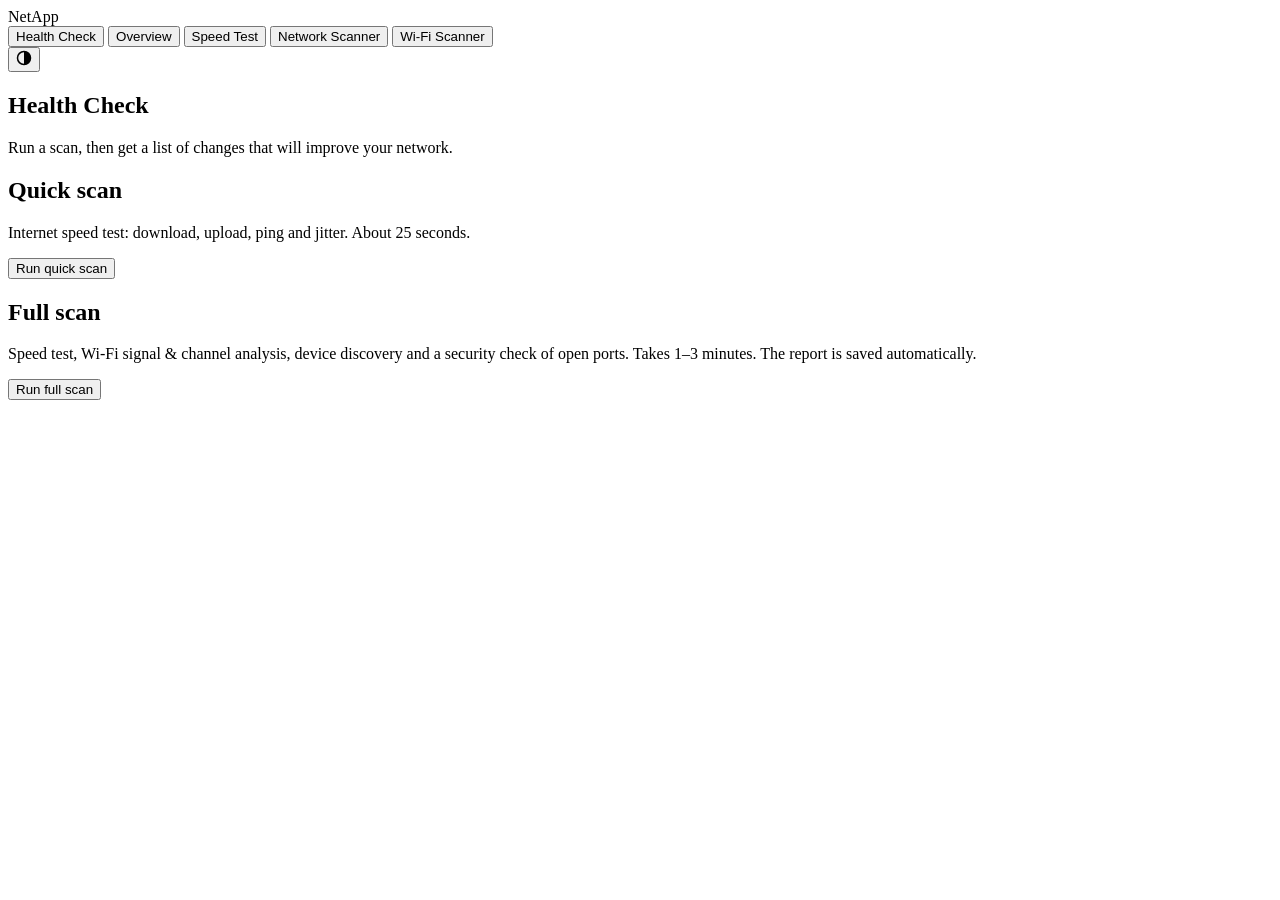
==== netapp/static/index.html @ b27874ce "Add Health Check: quick/full scans with recommendations and export - Quick scan runs the speed test;" ====
<!doctype html>
<html lang="en">
<head>
  <meta charset="utf-8">
  <meta name="viewport" content="width=device-width, initial-scale=1">
  <title>NetApp</title>
  <link rel="stylesheet" href="/static/styles.css">
</head>
<body>
  <header class="topbar">
    <div class="brand"><span class="brand-mark" aria-hidden="true"></span>NetApp</div>
    <nav class="tabs" role="tablist">
      <button role="tab" data-tab="health" aria-selected="true">Health Check</button>
      <button role="tab" data-tab="overview">Overview</button>
      <button role="tab" data-tab="speed">Speed Test</button>
      <button role="tab" data-tab="scan">Network Scanner</button>
      <button role="tab" data-tab="wifi">Wi-Fi Scanner</button>
    </nav>
    <button class="theme-toggle" id="theme-toggle" title="Toggle light/dark theme" aria-label="Toggle theme"><svg width="16" height="16" viewBox="0 0 16 16" aria-hidden="true"><circle cx="8" cy="8" r="6.5" fill="none" stroke="currentColor" stroke-width="1.5"/><path d="M8 1.5a6.5 6.5 0 0 1 0 13z" fill="currentColor"/></svg></button>
  </header>

  <main>
    <!-- Health check -------------------------------------------------------------->
    <section id="tab-health" class="panel" role="tabpanel">
      <div class="panel-head">
        <div>
          <h1>Health Check</h1>
          <p class="muted">Run a scan, then get a list of changes that will improve your network.</p>
        </div>
      </div>
      <div class="modes">
        <div class="mode-card">
          <h2>Quick scan</h2>
          <p class="muted">Internet speed test: download, upload, ping and jitter. About 25 seconds.</p>
          <button class="btn primary" data-diagnose="quick">Run quick scan</button>
        </div>
        <div class="mode-card">
          <h2>Full scan</h2>
          <p class="muted">Speed test, Wi-Fi signal &amp; channel analysis, device discovery and a security check of open ports.
            Takes 1–3 minutes. The report is saved automatically.</p>
          <button class="btn primary" data-diagnose="full">Run full scan</button>
        </div>
      </div>

      <div class="card" id="hc-progress" hidden>
        <div class="card-head"><h2 id="hc-progress-title">Scanning…</h2></div>
        <ol class="steps" id="hc-steps"></ol>
      </div>

      <div id="hc-results" hidden>
        <div class="tiles" id="hc-score"></div>
        <div class="card export">
          <div class="card-head">
            <h2>Export results</h2>
            <div class="export-buttons" id="hc-export"></div>
          </div>
          <p class="status" id="hc-saved"></p>
        </div>
        <h2>Recommendations</h2>
        <div class="filters" id="hc-filters" role="group" aria-label="Filter recommendations"></div>
        <div id="hc-recs"></div>
        <p class="muted" id="hc-details"></p>
      </div>
    </section>

    <!-- Overview ------------------------------------------------------------------>
    <section id="tab-overview" class="panel" role="tabpanel" hidden>
      <div class="panel-head">
        <div>
          <h1>Overview</h1>
          <p class="muted">This machine's network configuration.</p>
        </div>
        <button class="btn" id="overview-refresh">Refresh</button>
      </div>
      <div class="tiles" id="overview-tiles"></div>
      <h2>Interfaces</h2>
      <div class="table-wrap">
        <table>
          <thead><tr><th>Name</th><th>Status</th><th>IPv4</th><th>Network</th><th>MAC</th><th class="num">Link speed</th></tr></thead>
          <tbody id="iface-rows"></tbody>
        </table>
      </div>
    </section>

    <!-- Speed test ---------------------------------------------------------------->
    <section id="tab-speed" class="panel" role="tabpanel" hidden>
      <div class="panel-head">
        <div>
          <h1>Speed Test</h1>
          <p class="muted">Latency, download and upload against Cloudflare's speed-test servers.</p>
        </div>
        <button class="btn primary" id="speed-start">Start test</button>
      </div>
      <div class="tiles">
        <div class="tile"><div class="tile-label">Ping</div><div class="tile-value"><span id="sp-ping">–</span><small>ms</small></div></div>
        <div class="tile"><div class="tile-label">Jitter</div><div class="tile-value"><span id="sp-jitter">–</span><small>ms</small></div></div>
        <div class="tile"><div class="tile-label"><i class="key key-1"></i>Download</div><div class="tile-value"><span id="sp-down">–</span><small>Mbps</small></div></div>
        <div class="tile"><div class="tile-label"><i class="key key-2"></i>Upload</div><div class="tile-value"><span id="sp-up">–</span><small>Mbps</small></div></div>
      </div>
      <div class="card">
        <div class="card-head">
          <h2>Throughput</h2>
          <div class="legend"><span><i class="key key-1"></i>Download</span><span><i class="key key-2"></i>Upload</span></div>
        </div>
        <div class="chart" id="speed-chart"></div>
        <p class="status" id="speed-status">Press <b>Start test</b> to begin. The test uses roughly 100–500 MB of data on a fast line.</p>
      </div>
    </section>

    <!-- Network scanner ----------------------------------------------------------->
    <section id="tab-scan" class="panel" role="tabpanel" hidden>
      <div class="panel-head">
        <div>
          <h1>Network Scanner</h1>
          <p class="muted">Find devices on your local network. Only scan networks you own or are allowed to test.</p>
        </div>
      </div>
      <form class="toolbar" id="scan-form">
        <label>Network <select id="scan-net"></select></label>
        <label>or CIDR <input id="scan-cidr" placeholder="192.168.1.0/24" spellcheck="false"></label>
        <label>Timeout <select id="scan-timeout"><option value="0.5">0.5 s</option><option value="1" selected>1 s</option><option value="2">2 s</option></select></label>
        <button class="btn primary" id="scan-start" type="submit">Scan</button>
      </form>
      <div class="progress" aria-hidden="true"><div id="scan-bar"></div></div>
      <p class="status" id="scan-status">Pick a network and press <b>Scan</b>.</p>
      <div class="table-wrap">
        <table>
          <thead><tr><th>IP address</th><th>Hostname</th><th>MAC</th><th>Detected by</th><th class="num">Response</th><th>Ports</th></tr></thead>
          <tbody id="scan-rows"></tbody>
        </table>
      </div>
    </section>

    <!-- Wi-Fi scanner ------------------------------------------------------------->
    <section id="tab-wifi" class="panel" role="tabpanel" hidden>
      <div class="panel-head">
        <div>
          <h1>Wi-Fi Scanner</h1>
          <p class="muted">Nearby access points, signal strength and channel congestion.</p>
        </div>
        <button class="btn primary" id="wifi-start">Scan</button>
      </div>
      <p class="status" id="wifi-status">Press <b>Scan</b> to list nearby networks.</p>
      <div class="tiles" id="wifi-recs"></div>
      <div class="grid-2" id="wifi-charts"></div>
      <div class="table-wrap">
        <table>
          <thead><tr><th>SSID</th><th>BSSID</th><th>Signal</th><th class="num">Channel</th><th>Band</th><th>Security</th></tr></thead>
          <tbody id="wifi-rows"></tbody>
        </table>
      </div>
    </section>
  </main>

  <div class="tooltip" id="tooltip" role="tooltip" hidden></div>
  <script src="/static/app.js"></script>
</body>
</html>
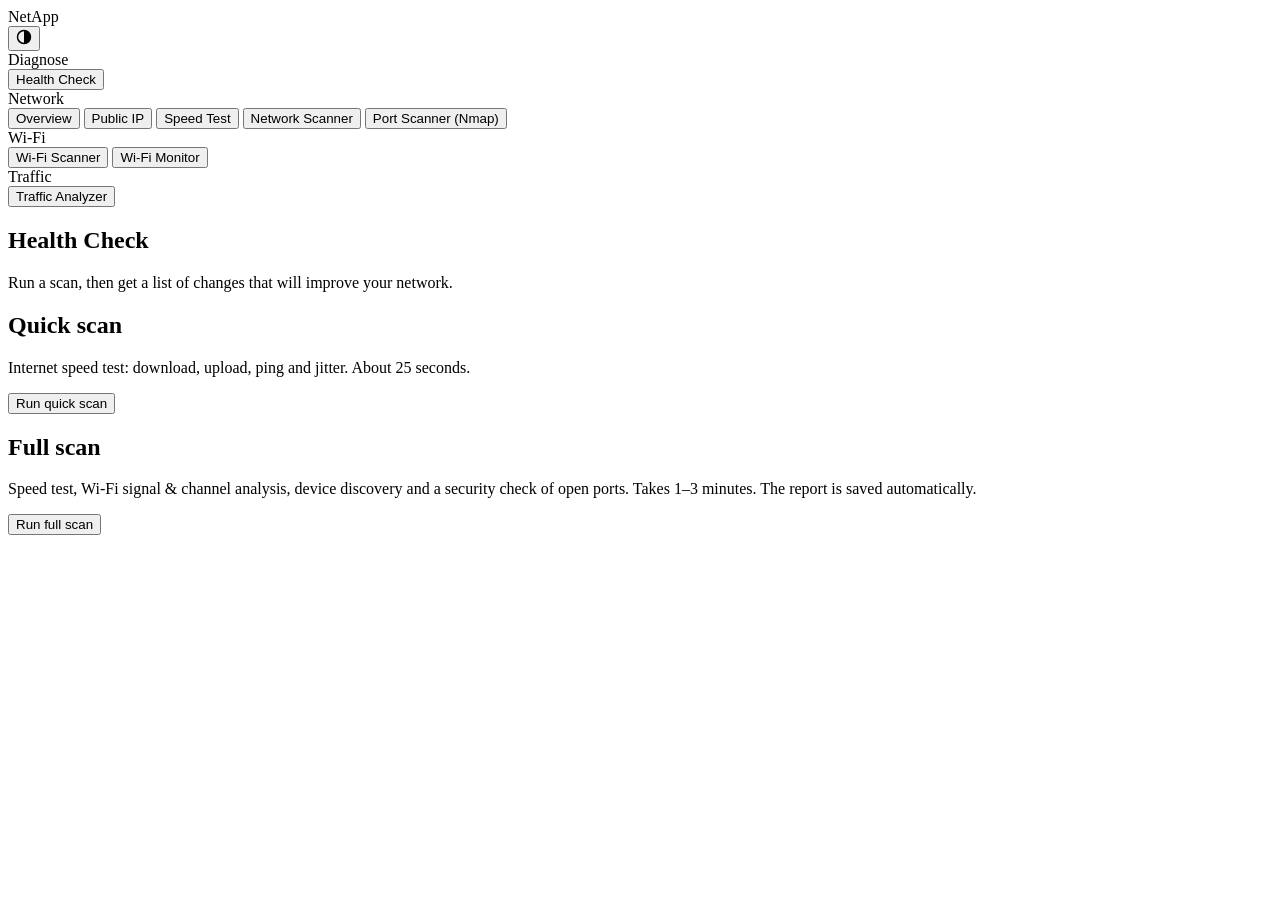
==== commit c094e704: "Add Wi-Fi monitor, public IP info, Nmap port scanner and traffic analyzer - Wi-Fi Monitor: live sign" ====
--- a/netapp/static/index.html
+++ b/netapp/static/index.html
@@ -9,15 +9,27 @@
 <body>
   <header class="topbar">
     <div class="brand"><span class="brand-mark" aria-hidden="true"></span>NetApp</div>
-    <nav class="tabs" role="tablist">
+    <button class="theme-toggle" id="theme-toggle" title="Toggle light/dark theme" aria-label="Toggle theme"><svg width="16" height="16" viewBox="0 0 16 16" aria-hidden="true"><circle cx="8" cy="8" r="6.5" fill="none" stroke="currentColor" stroke-width="1.5"/><path d="M8 1.5a6.5 6.5 0 0 1 0 13z" fill="currentColor"/></svg></button>
+  </header>
+
+  <div class="layout">
+  <aside class="sidebar">
+    <nav class="tabs" role="tablist" aria-label="Tools">
+      <div class="nav-group">Diagnose</div>
       <button role="tab" data-tab="health" aria-selected="true">Health Check</button>
+      <div class="nav-group">Network</div>
       <button role="tab" data-tab="overview">Overview</button>
+      <button role="tab" data-tab="ip">Public IP</button>
       <button role="tab" data-tab="speed">Speed Test</button>
       <button role="tab" data-tab="scan">Network Scanner</button>
+      <button role="tab" data-tab="nmap">Port Scanner (Nmap)</button>
+      <div class="nav-group">Wi-Fi</div>
       <button role="tab" data-tab="wifi">Wi-Fi Scanner</button>
+      <button role="tab" data-tab="monitor">Wi-Fi Monitor</button>
+      <div class="nav-group">Traffic</div>
+      <button role="tab" data-tab="traffic">Traffic Analyzer</button>
     </nav>
-    <button class="theme-toggle" id="theme-toggle" title="Toggle light/dark theme" aria-label="Toggle theme"><svg width="16" height="16" viewBox="0 0 16 16" aria-hidden="true"><circle cx="8" cy="8" r="6.5" fill="none" stroke="currentColor" stroke-width="1.5"/><path d="M8 1.5a6.5 6.5 0 0 1 0 13z" fill="currentColor"/></svg></button>
-  </header>
+  </aside>
 
   <main>
     <!-- Health check -------------------------------------------------------------->
@@ -150,9 +162,164 @@
         </table>
       </div>
     </section>
+
+    <!-- Public IP ------------------------------------------------------------------>
+    <section id="tab-ip" class="panel" role="tabpanel" hidden>
+      <div class="panel-head">
+        <div>
+          <h1>Public IP</h1>
+          <p class="muted">The address the internet sees for your connection, and who it belongs to.</p>
+        </div>
+        <button class="btn" id="ip-refresh">Refresh</button>
+      </div>
+      <p class="status" id="ip-status">Looking up your public IP…</p>
+      <div class="tiles" id="ip-tiles"></div>
+      <div class="card">
+        <div class="card-head"><h2>Look up another IP address</h2></div>
+        <form class="toolbar" id="ip-form">
+          <label>IP address <input id="ip-query" placeholder="8.8.8.8" spellcheck="false"></label>
+          <button class="btn primary" type="submit">Look up</button>
+        </form>
+        <p class="status" id="ip-lookup-status"></p>
+        <div class="tiles" id="ip-lookup-tiles"></div>
+      </div>
+      <p class="muted small-print">Lookups use ipinfo.io (fallback: ipwho.is). IP location is approximate: it usually points
+        to your ISP's nearest hub, not your home.</p>
+    </section>
+
+    <!-- Nmap ----------------------------------------------------------------------->
+    <section id="tab-nmap" class="panel" role="tabpanel" hidden>
+      <div class="panel-head">
+        <div>
+          <h1>Port Scanner (Nmap)</h1>
+          <p class="muted">Find open ports and the software behind them using Nmap. Only scan networks you own or are allowed to test.</p>
+        </div>
+      </div>
+      <div class="card notice" id="nmap-missing" hidden></div>
+      <form class="toolbar" id="nmap-form">
+        <label>Target <input id="nmap-target" placeholder="192.168.1.0/24" spellcheck="false"></label>
+        <label>Scan type <select id="nmap-profile"></select></label>
+        <label class="check"><input type="checkbox" id="nmap-os"> OS detection <span class="sub" id="nmap-os-note"></span></label>
+        <label class="check"><input type="checkbox" id="nmap-scripts"> Default scripts</label>
+        <button class="btn primary" id="nmap-start" type="submit">Run Nmap</button>
+        <button class="btn" id="nmap-stop" type="button" hidden>Stop</button>
+      </form>
+      <p class="sub" id="nmap-profile-desc"></p>
+      <div class="progress" aria-hidden="true"><div id="nmap-bar"></div></div>
+      <p class="status" id="nmap-status">Choose a target and scan type, then press <b>Run Nmap</b>.</p>
+      <p class="mono sub" id="nmap-command"></p>
+      <div id="nmap-findings"></div>
+      <div id="nmap-results"></div>
+    </section>
+
+    <!-- Wi-Fi monitor ---------------------------------------------------------------->
+    <section id="tab-monitor" class="panel" role="tabpanel" hidden>
+      <div class="panel-head">
+        <div>
+          <h1>Wi-Fi Monitor</h1>
+          <p class="muted">Live signal graph. Walk around with this device to find weak spots and see which access point you're on.</p>
+        </div>
+      </div>
+      <form class="toolbar" id="mon-form">
+        <label>Sample every <select id="mon-interval"><option value="1">1 s</option><option value="2" selected>2 s</option><option value="5">5 s</option></select></label>
+        <button class="btn primary" id="mon-start" type="submit">Start monitoring</button>
+        <button class="btn" id="mon-stop" type="button" hidden>Stop</button>
+        <span class="toolbar-gap"></span>
+        <label>Location <input id="mon-location" placeholder="e.g. Kitchen" spellcheck="false"></label>
+        <button class="btn" id="mon-mark" type="button" disabled>Mark location</button>
+        <button class="btn" id="mon-export" type="button" disabled>Export CSV</button>
+      </form>
+      <p class="status" id="mon-status">Press <b>Start monitoring</b>. To survey your home, type a room name, press <b>Mark location</b>,
+        stand there for 15–30 seconds, then move to the next room.</p>
+      <div class="tiles" id="mon-tiles"></div>
+      <div class="card">
+        <div class="card-head">
+          <h2>Signal strength</h2>
+          <div class="legend" id="mon-legend"></div>
+        </div>
+        <div class="chart" id="mon-chart"></div>
+      </div>
+      <div class="grid-2 top-gap">
+        <div class="card">
+          <div class="card-head"><h2>Access points for this network</h2><span class="sub" id="mon-aps-note">Refreshed every 30 s</span></div>
+          <div class="table-wrap flat"><table>
+            <thead><tr><th>Access point (BSSID)</th><th>Band</th><th class="num">Ch</th><th>Signal</th></tr></thead>
+            <tbody id="mon-aps"><tr><td colspan="4" class="empty">Waiting for the first scan…</td></tr></tbody>
+          </table></div>
+        </div>
+        <div class="card">
+          <div class="card-head"><h2>Events</h2></div>
+          <ul class="feed" id="mon-events"><li class="sub">Roams, disconnects and sticky-connection warnings appear here.</li></ul>
+        </div>
+      </div>
+      <h2>Location survey</h2>
+      <div class="table-wrap">
+        <table>
+          <thead><tr><th>Location</th><th>Quality</th><th class="num">Average</th><th class="num">Worst</th><th class="num">Best</th><th>Access points</th><th class="num">Samples</th></tr></thead>
+          <tbody id="mon-survey"><tr><td colspan="7" class="empty">Mark locations while monitoring to build a survey.</td></tr></tbody>
+        </table>
+      </div>
+    </section>
+
+    <!-- Traffic analyzer --------------------------------------------------------------->
+    <section id="tab-traffic" class="panel" role="tabpanel" hidden>
+      <div class="panel-head">
+        <div>
+          <h1>Traffic Analyzer</h1>
+          <p class="muted">Capture packets with Wireshark's engine (tshark) and see what's happening in plain English.</p>
+        </div>
+      </div>
+      <div class="card notice" id="tr-missing" hidden></div>
+      <form class="toolbar" id="tr-form">
+        <label>Interface <select id="tr-iface"></select></label>
+        <label>Duration <select id="tr-duration"><option value="30">30 s</option><option value="60" selected>1 min</option><option value="120">2 min</option><option value="300">5 min</option><option value="600">10 min</option></select></label>
+        <label>Capture filter (optional) <input id="tr-filter" placeholder="e.g. host 192.168.1.20" spellcheck="false"></label>
+        <label class="check"><input type="checkbox" id="tr-save"> Save .pcapng for Wireshark</label>
+        <button class="btn primary" id="tr-start" type="submit">Start capture</button>
+        <button class="btn" id="tr-stop" type="button" hidden>Stop</button>
+      </form>
+      <p class="status" id="tr-status">Pick the interface you use to reach the internet (usually Wi-Fi or Ethernet) and start a capture.</p>
+      <details class="explain">
+        <summary>What can I see?</summary>
+        <p>On Wi-Fi and modern switched networks, a computer only sees <b>its own traffic</b> plus broadcast/multicast
+          chatter from other devices (device announcements, DHCP, ARP). To watch every device you need a switch with a
+          <i>mirror/SPAN port</i>, a Wi-Fi adapter in <i>monitor mode</i>, or to capture on the router itself.
+          Encrypted traffic (HTTPS, QUIC) only reveals which site was contacted, not what was sent.</p>
+      </details>
+      <div class="tiles" id="tr-tiles"></div>
+      <div class="card">
+        <div class="card-head">
+          <h2>Throughput</h2>
+          <div class="legend"><span><i class="key key-1"></i>Download (in)</span><span><i class="key key-2"></i>Upload (out)</span></div>
+        </div>
+        <div class="chart" id="tr-chart"></div>
+      </div>
+      <div class="grid-2 top-gap">
+        <div class="card"><div class="card-head"><h2>Protocols</h2><span class="sub">Share of data</span></div><div id="tr-protocols" class="hbars"></div></div>
+        <div class="card"><div class="card-head"><h2>What we noticed</h2></div><div id="tr-insights"><p class="sub">Insights appear once traffic is captured.</p></div></div>
+      </div>
+      <div class="grid-2">
+        <div class="card"><div class="card-head"><h2>Busiest devices</h2></div>
+          <div class="table-wrap flat"><table><thead><tr><th>Device</th><th class="num">Sent</th><th class="num">Received</th><th>Mostly</th></tr></thead>
+          <tbody id="tr-devices"><tr><td colspan="4" class="empty">–</td></tr></tbody></table></div></div>
+        <div class="card"><div class="card-head"><h2>Sites &amp; services contacted</h2></div>
+          <div class="table-wrap flat"><table><thead><tr><th>Destination</th><th>Protocol</th><th class="num">Data</th></tr></thead>
+          <tbody id="tr-dests"><tr><td colspan="3" class="empty">–</td></tr></tbody></table></div></div>
+      </div>
+      <div class="card">
+        <div class="card-head"><h2>Live activity</h2><span class="sub">First occurrence of each lookup/connection</span></div>
+        <ul class="feed" id="tr-feed"><li class="sub">Nothing captured yet.</li></ul>
+      </div>
+    </section>
   </main>
+  </div>
 
   <div class="tooltip" id="tooltip" role="tooltip" hidden></div>
   <script src="/static/app.js"></script>
+  <script src="/static/ipinfo.js"></script>
+  <script src="/static/nmap.js"></script>
+  <script src="/static/monitor.js"></script>
+  <script src="/static/traffic.js"></script>
+  <script src="/static/main.js"></script>
 </body>
 </html>
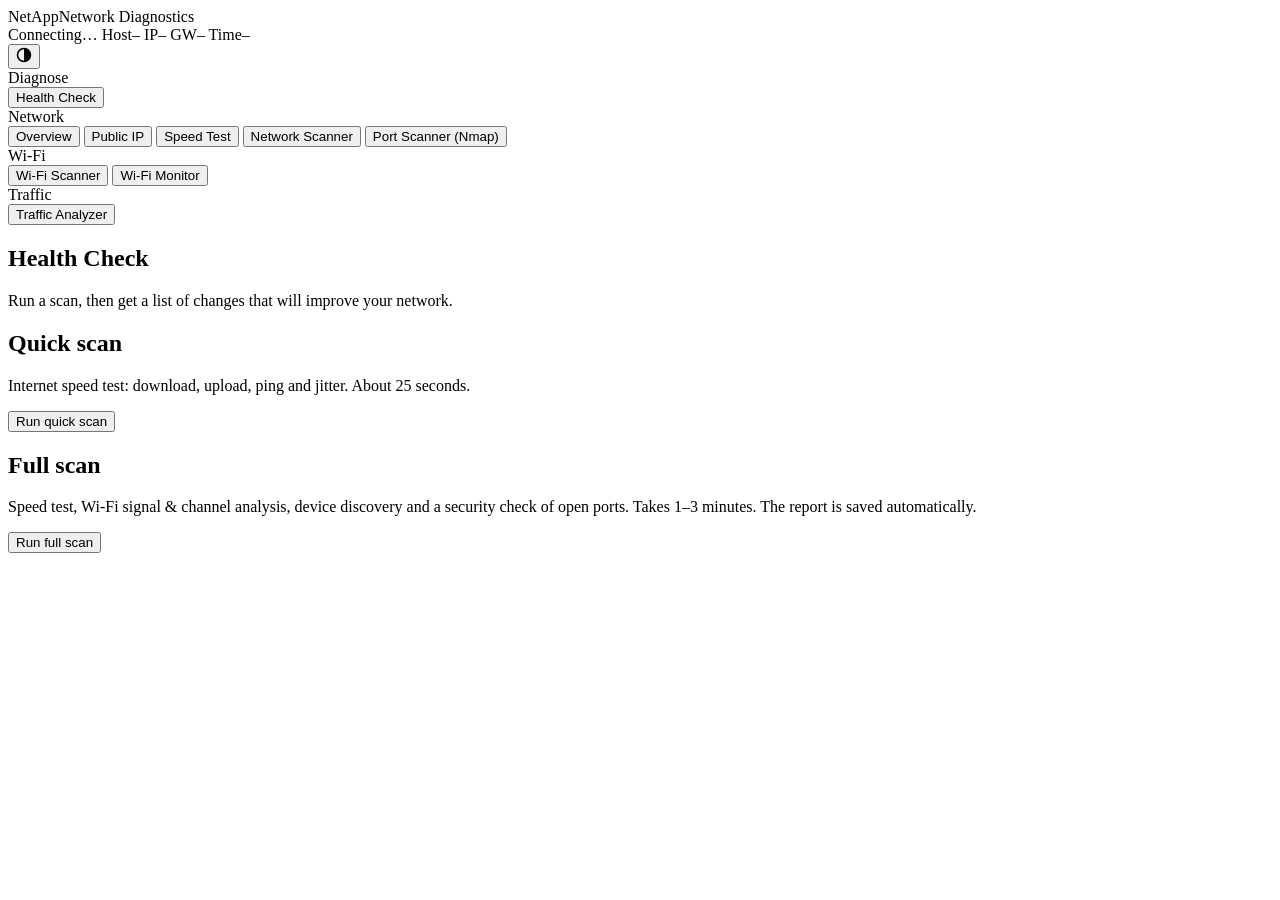
==== commit 2fe790b4: "UI: "Mission Control" tech theme - Dark navy default with cyan accents, faint grid background and gl" ====
--- a/netapp/static/index.html
+++ b/netapp/static/index.html
@@ -8,7 +8,14 @@
 </head>
 <body>
   <header class="topbar">
-    <div class="brand"><span class="brand-mark" aria-hidden="true"></span>NetApp</div>
+    <div class="brand"><span class="brand-mark" aria-hidden="true"></span>NetApp<span class="brand-sub">Network Diagnostics</span></div>
+    <div class="sys-strip" aria-label="System status">
+      <span class="sys-item"><span class="sys-dot" id="sys-dot"></span><span id="sys-state">Connecting…</span></span>
+      <span class="sys-item hide-sm"><span class="sys-key">Host</span><span id="sys-host">–</span></span>
+      <span class="sys-item hide-sm"><span class="sys-key">IP</span><span id="sys-ip">–</span></span>
+      <span class="sys-item hide-md"><span class="sys-key">GW</span><span id="sys-gw">–</span></span>
+      <span class="sys-item hide-sm"><span class="sys-key">Time</span><span id="sys-clock">–</span></span>
+    </div>
     <button class="theme-toggle" id="theme-toggle" title="Toggle light/dark theme" aria-label="Toggle theme"><svg width="16" height="16" viewBox="0 0 16 16" aria-hidden="true"><circle cx="8" cy="8" r="6.5" fill="none" stroke="currentColor" stroke-width="1.5"/><path d="M8 1.5a6.5 6.5 0 0 1 0 13z" fill="currentColor"/></svg></button>
   </header>
 
@@ -32,6 +39,7 @@
   </aside>
 
   <main>
+    <div class="crumb" id="crumb" aria-hidden="true"></div>
     <!-- Health check -------------------------------------------------------------->
     <section id="tab-health" class="panel" role="tabpanel">
       <div class="panel-head">
@@ -99,22 +107,36 @@
       <div class="panel-head">
         <div>
           <h1>Speed Test</h1>
-          <p class="muted">Latency, download and upload against Cloudflare's speed-test servers.</p>
-        </div>
-        <button class="btn primary" id="speed-start">Start test</button>
-      </div>
+          <p class="muted">Ping, jitter, download and upload, measured with Speedtest.net or Cloudflare.</p>
+        </div>
+      </div>
+      <div class="card notice" id="sp-missing" hidden></div>
+      <form class="toolbar" id="speed-form">
+        <label>Engine <select id="sp-engine">
+          <option value="ookla">Speedtest.net (Ookla)</option>
+          <option value="cloudflare">Cloudflare</option>
+        </select></label>
+        <label id="sp-server-wrap">Server <select id="sp-server"><option value="">Closest server (automatic)</option></select></label>
+        <button class="btn primary" id="speed-start" type="submit">Start test</button>
+      </form>
+      <p class="sub" id="sp-terms"></p>
       <div class="tiles">
         <div class="tile"><div class="tile-label">Ping</div><div class="tile-value"><span id="sp-ping">–</span><small>ms</small></div></div>
         <div class="tile"><div class="tile-label">Jitter</div><div class="tile-value"><span id="sp-jitter">–</span><small>ms</small></div></div>
         <div class="tile"><div class="tile-label"><i class="key key-1"></i>Download</div><div class="tile-value"><span id="sp-down">–</span><small>Mbps</small></div></div>
         <div class="tile"><div class="tile-label"><i class="key key-2"></i>Upload</div><div class="tile-value"><span id="sp-up">–</span><small>Mbps</small></div></div>
-      </div>
+        <div class="tile" id="sp-loss-tile" hidden><div class="tile-label">Packet loss</div><div class="tile-value"><span id="sp-loss">–</span><small>%</small></div></div>
+      </div>
+      <p class="sub" id="sp-server-info"></p>
       <div class="card">
         <div class="card-head">
           <h2>Throughput</h2>
           <div class="legend"><span><i class="key key-1"></i>Download</span><span><i class="key key-2"></i>Upload</span></div>
         </div>
-        <div class="chart" id="speed-chart"></div>
+        <div class="speed-viz">
+          <div class="dial" id="speed-dial"></div>
+          <div class="chart" id="speed-chart"></div>
+        </div>
         <p class="status" id="speed-status">Press <b>Start test</b> to begin. The test uses roughly 100–500 MB of data on a fast line.</p>
       </div>
     </section>
@@ -152,6 +174,7 @@
         </div>
         <button class="btn primary" id="wifi-start">Scan</button>
       </div>
+      <div class="card notice" id="wifi-location" hidden></div>
       <p class="status" id="wifi-status">Press <b>Scan</b> to list nearby networks.</p>
       <div class="tiles" id="wifi-recs"></div>
       <div class="grid-2" id="wifi-charts"></div>
@@ -192,19 +215,25 @@
       <div class="panel-head">
         <div>
           <h1>Port Scanner (Nmap)</h1>
-          <p class="muted">Find open ports and the software behind them using Nmap. Only scan networks you own or are allowed to test.</p>
+          <p class="muted">Find open ports and the software behind them using Nmap: on your LAN or on public addresses you own.
+            Only scan systems you own or are allowed to test.</p>
         </div>
       </div>
       <div class="card notice" id="nmap-missing" hidden></div>
       <form class="toolbar" id="nmap-form">
-        <label>Target <input id="nmap-target" placeholder="192.168.1.0/24" spellcheck="false"></label>
+        <label>Target <input id="nmap-target" placeholder="192.168.1.0/24, 203.0.113.7 or example.com" spellcheck="false"></label>
+        <button class="btn" id="nmap-myip" type="button" title="Fill in this connection's public IP address">My public IP</button>
         <label>Scan type <select id="nmap-profile"></select></label>
         <label class="check"><input type="checkbox" id="nmap-os"> OS detection <span class="sub" id="nmap-os-note"></span></label>
         <label class="check"><input type="checkbox" id="nmap-scripts"> Default scripts</label>
+        <label class="check" id="nmap-auth-wrap" hidden><input type="checkbox" id="nmap-auth"> I own this or have permission to scan it</label>
         <button class="btn primary" id="nmap-start" type="submit">Run Nmap</button>
         <button class="btn" id="nmap-stop" type="button" hidden>Stop</button>
       </form>
       <p class="sub" id="nmap-profile-desc"></p>
+      <p class="sub" id="nmap-public-note" hidden>Public target: scanning from inside your own network can show more than the
+        internet sees, because some routers loop the request back internally. To see exactly what's exposed, scan from
+        another connection (e.g. a phone hotspot).</p>
       <div class="progress" aria-hidden="true"><div id="nmap-bar"></div></div>
       <p class="status" id="nmap-status">Choose a target and scan type, then press <b>Run Nmap</b>.</p>
       <p class="mono sub" id="nmap-command"></p>
@@ -229,6 +258,7 @@
         <button class="btn" id="mon-mark" type="button" disabled>Mark location</button>
         <button class="btn" id="mon-export" type="button" disabled>Export CSV</button>
       </form>
+      <div class="card notice" id="mon-loc-notice" hidden></div>
       <p class="status" id="mon-status">Press <b>Start monitoring</b>. To survey your home, type a room name, press <b>Mark location</b>,
         stand there for 15–30 seconds, then move to the next room.</p>
       <div class="tiles" id="mon-tiles"></div>
@@ -237,7 +267,10 @@
           <h2>Signal strength</h2>
           <div class="legend" id="mon-legend"></div>
         </div>
-        <div class="chart" id="mon-chart"></div>
+        <div class="speed-viz">
+          <div class="dial" id="mon-dial"></div>
+          <div class="chart" id="mon-chart"></div>
+        </div>
       </div>
       <div class="grid-2 top-gap">
         <div class="card">
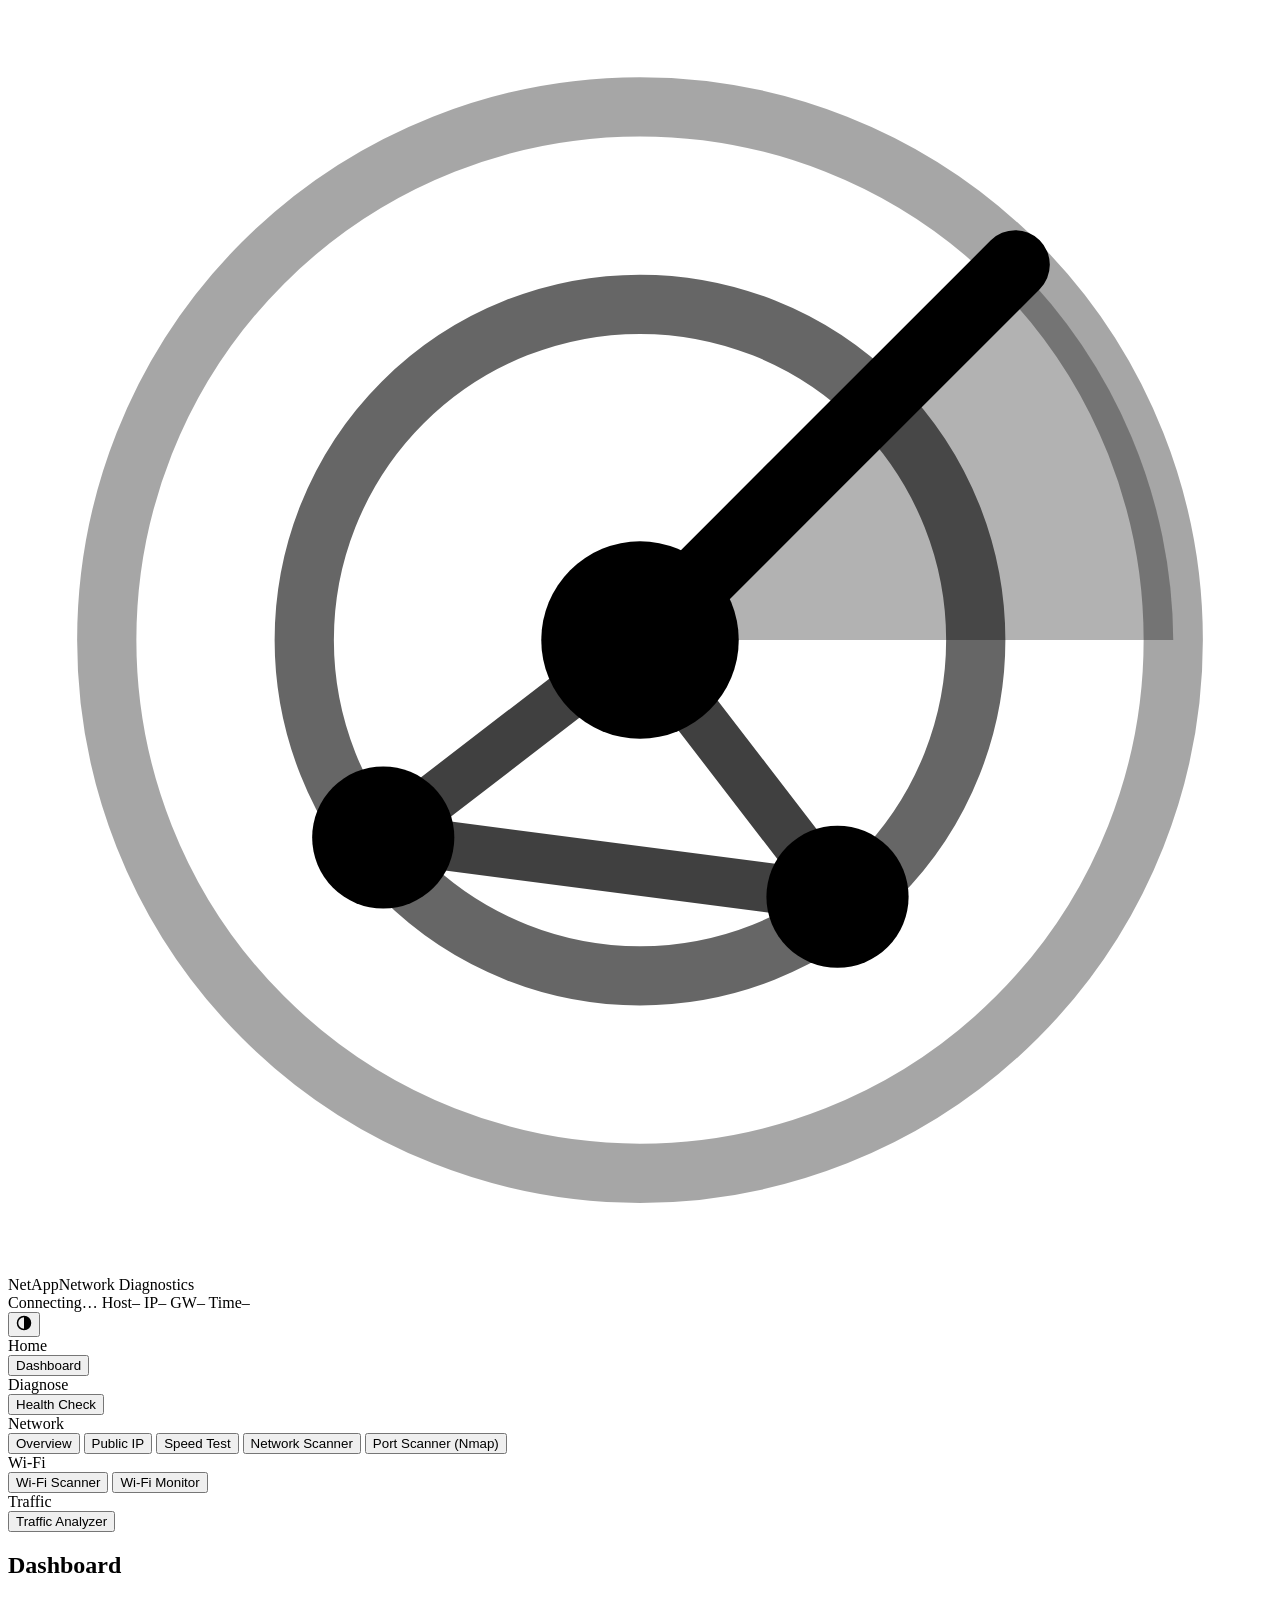
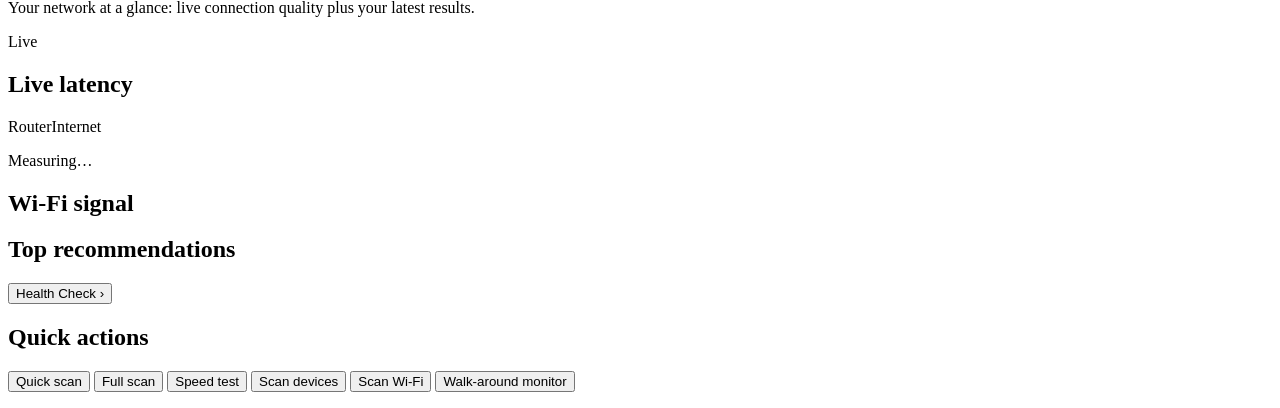
==== commit 7a9eb537: "Add dashboard home, desktop app, logo/app icon and motion - Dashboard (new home screen): live connec" ====
--- a/netapp/static/index.html
+++ b/netapp/static/index.html
@@ -4,11 +4,24 @@
   <meta charset="utf-8">
   <meta name="viewport" content="width=device-width, initial-scale=1">
   <title>NetApp</title>
+  <link rel="icon" href="/static/brand/icon.svg" type="image/svg+xml">
+  <link rel="icon" href="/static/brand/favicon-32.png" sizes="32x32" type="image/png">
+  <link rel="apple-touch-icon" href="/static/brand/apple-touch-icon.png">
+  <meta name="theme-color" content="#060a12">
   <link rel="stylesheet" href="/static/styles.css">
 </head>
 <body>
   <header class="topbar">
-    <div class="brand"><span class="brand-mark" aria-hidden="true"></span>NetApp<span class="brand-sub">Network Diagnostics</span></div>
+    <div class="brand"><svg class="brand-logo" xmlns="http://www.w3.org/2000/svg" viewBox="0 0 64 64" fill="none" aria-hidden="true">
+  <circle cx="32" cy="32" r="27" stroke="currentColor" stroke-width="3" stroke-opacity=".35"/>
+  <circle cx="32" cy="32" r="17" stroke="currentColor" stroke-width="3" stroke-opacity=".6"/>
+  <path d="M32 32 L59 32 A27 27 0 0 0 51 13 Z" fill="currentColor" fill-opacity=".3"/>
+  <line x1="32" y1="32" x2="51" y2="13" stroke="currentColor" stroke-width="3.5" stroke-linecap="round"/>
+  <path d="M32 32 L19 42 L42 45 Z" stroke="currentColor" stroke-width="2.5" stroke-linejoin="round" stroke-opacity=".75"/>
+  <circle cx="19" cy="42" r="3.6" fill="currentColor"/>
+  <circle cx="42" cy="45" r="3.6" fill="currentColor"/>
+  <circle cx="32" cy="32" r="5" fill="currentColor"/>
+</svg>NetApp<span class="brand-sub">Network Diagnostics</span></div>
     <div class="sys-strip" aria-label="System status">
       <span class="sys-item"><span class="sys-dot" id="sys-dot"></span><span id="sys-state">Connecting…</span></span>
       <span class="sys-item hide-sm"><span class="sys-key">Host</span><span id="sys-host">–</span></span>
@@ -22,8 +35,10 @@
   <div class="layout">
   <aside class="sidebar">
     <nav class="tabs" role="tablist" aria-label="Tools">
+      <div class="nav-group">Home</div>
+      <button role="tab" data-tab="dashboard">Dashboard</button>
       <div class="nav-group">Diagnose</div>
-      <button role="tab" data-tab="health" aria-selected="true">Health Check</button>
+      <button role="tab" data-tab="health">Health Check</button>
       <div class="nav-group">Network</div>
       <button role="tab" data-tab="overview">Overview</button>
       <button role="tab" data-tab="ip">Public IP</button>
@@ -40,8 +55,52 @@
 
   <main>
     <div class="crumb" id="crumb" aria-hidden="true"></div>
+    <!-- Dashboard ----------------------------------------------------------------->
+    <section id="tab-dashboard" class="panel" role="tabpanel">
+      <div class="panel-head">
+        <div>
+          <h1>Dashboard</h1>
+          <p class="muted">Your network at a glance: live connection quality plus your latest results.</p>
+        </div>
+        <div class="live-pill" id="dash-live"><span class="sys-dot"></span><span>Live</span></div>
+      </div>
+      <div class="tiles dash-tiles" id="dash-tiles"></div>
+      <div class="dash-grid">
+        <div class="card">
+          <div class="card-head">
+            <h2>Live latency</h2>
+            <div class="legend"><span><i class="key key-1"></i>Router</span><span><i class="key key-2"></i>Internet</span></div>
+          </div>
+          <div class="chart" id="dash-latency"></div>
+          <p class="sub chart-note" id="dash-latency-note">Measuring…</p>
+        </div>
+        <div class="card">
+          <div class="card-head"><h2>Wi-Fi signal</h2><span class="sub" id="dash-wifi-name"></span></div>
+          <div class="dial" id="dash-dial"></div>
+        </div>
+      </div>
+      <div class="dash-grid">
+        <div class="card">
+          <div class="card-head"><h2>Top recommendations</h2><button class="link" type="button" data-goto="health">Health Check ›</button></div>
+          <div id="dash-recs"></div>
+        </div>
+        <div class="card">
+          <div class="card-head"><h2>Quick actions</h2></div>
+          <div class="quick-actions">
+            <button class="btn primary" type="button" data-action="quick">Quick scan</button>
+            <button class="btn" type="button" data-action="full">Full scan</button>
+            <button class="btn" type="button" data-action="speed">Speed test</button>
+            <button class="btn" type="button" data-action="scan">Scan devices</button>
+            <button class="btn" type="button" data-action="wifi">Scan Wi-Fi</button>
+            <button class="btn" type="button" data-action="monitor">Walk-around monitor</button>
+          </div>
+          <dl class="facts" id="dash-facts"></dl>
+        </div>
+      </div>
+    </section>
+
     <!-- Health check -------------------------------------------------------------->
-    <section id="tab-health" class="panel" role="tabpanel">
+    <section id="tab-health" class="panel" role="tabpanel" hidden>
       <div class="panel-head">
         <div>
           <h1>Health Check</h1>
@@ -63,7 +122,7 @@
       </div>
 
       <div class="card" id="hc-progress" hidden>
-        <div class="card-head"><h2 id="hc-progress-title">Scanning…</h2></div>
+        <div class="card-head"><h2 id="hc-progress-title">Scanning…</h2><span id="hc-radar"></span></div>
         <ol class="steps" id="hc-steps"></ol>
       </div>
 
@@ -156,7 +215,7 @@
         <button class="btn primary" id="scan-start" type="submit">Scan</button>
       </form>
       <div class="progress" aria-hidden="true"><div id="scan-bar"></div></div>
-      <p class="status" id="scan-status">Pick a network and press <b>Scan</b>.</p>
+      <div class="status-row"><span id="scan-radar"></span><p class="status" id="scan-status">Pick a network and press <b>Scan</b>.</p></div>
       <div class="table-wrap">
         <table>
           <thead><tr><th>IP address</th><th>Hostname</th><th>MAC</th><th>Detected by</th><th class="num">Response</th><th>Ports</th></tr></thead>
@@ -235,7 +294,7 @@
         internet sees, because some routers loop the request back internally. To see exactly what's exposed, scan from
         another connection (e.g. a phone hotspot).</p>
       <div class="progress" aria-hidden="true"><div id="nmap-bar"></div></div>
-      <p class="status" id="nmap-status">Choose a target and scan type, then press <b>Run Nmap</b>.</p>
+      <div class="status-row"><span id="nmap-radar"></span><p class="status" id="nmap-status">Choose a target and scan type, then press <b>Run Nmap</b>.</p></div>
       <p class="mono sub" id="nmap-command"></p>
       <div id="nmap-findings"></div>
       <div id="nmap-results"></div>
@@ -353,6 +412,7 @@
   <script src="/static/nmap.js"></script>
   <script src="/static/monitor.js"></script>
   <script src="/static/traffic.js"></script>
+  <script src="/static/dashboard.js"></script>
   <script src="/static/main.js"></script>
 </body>
 </html>
